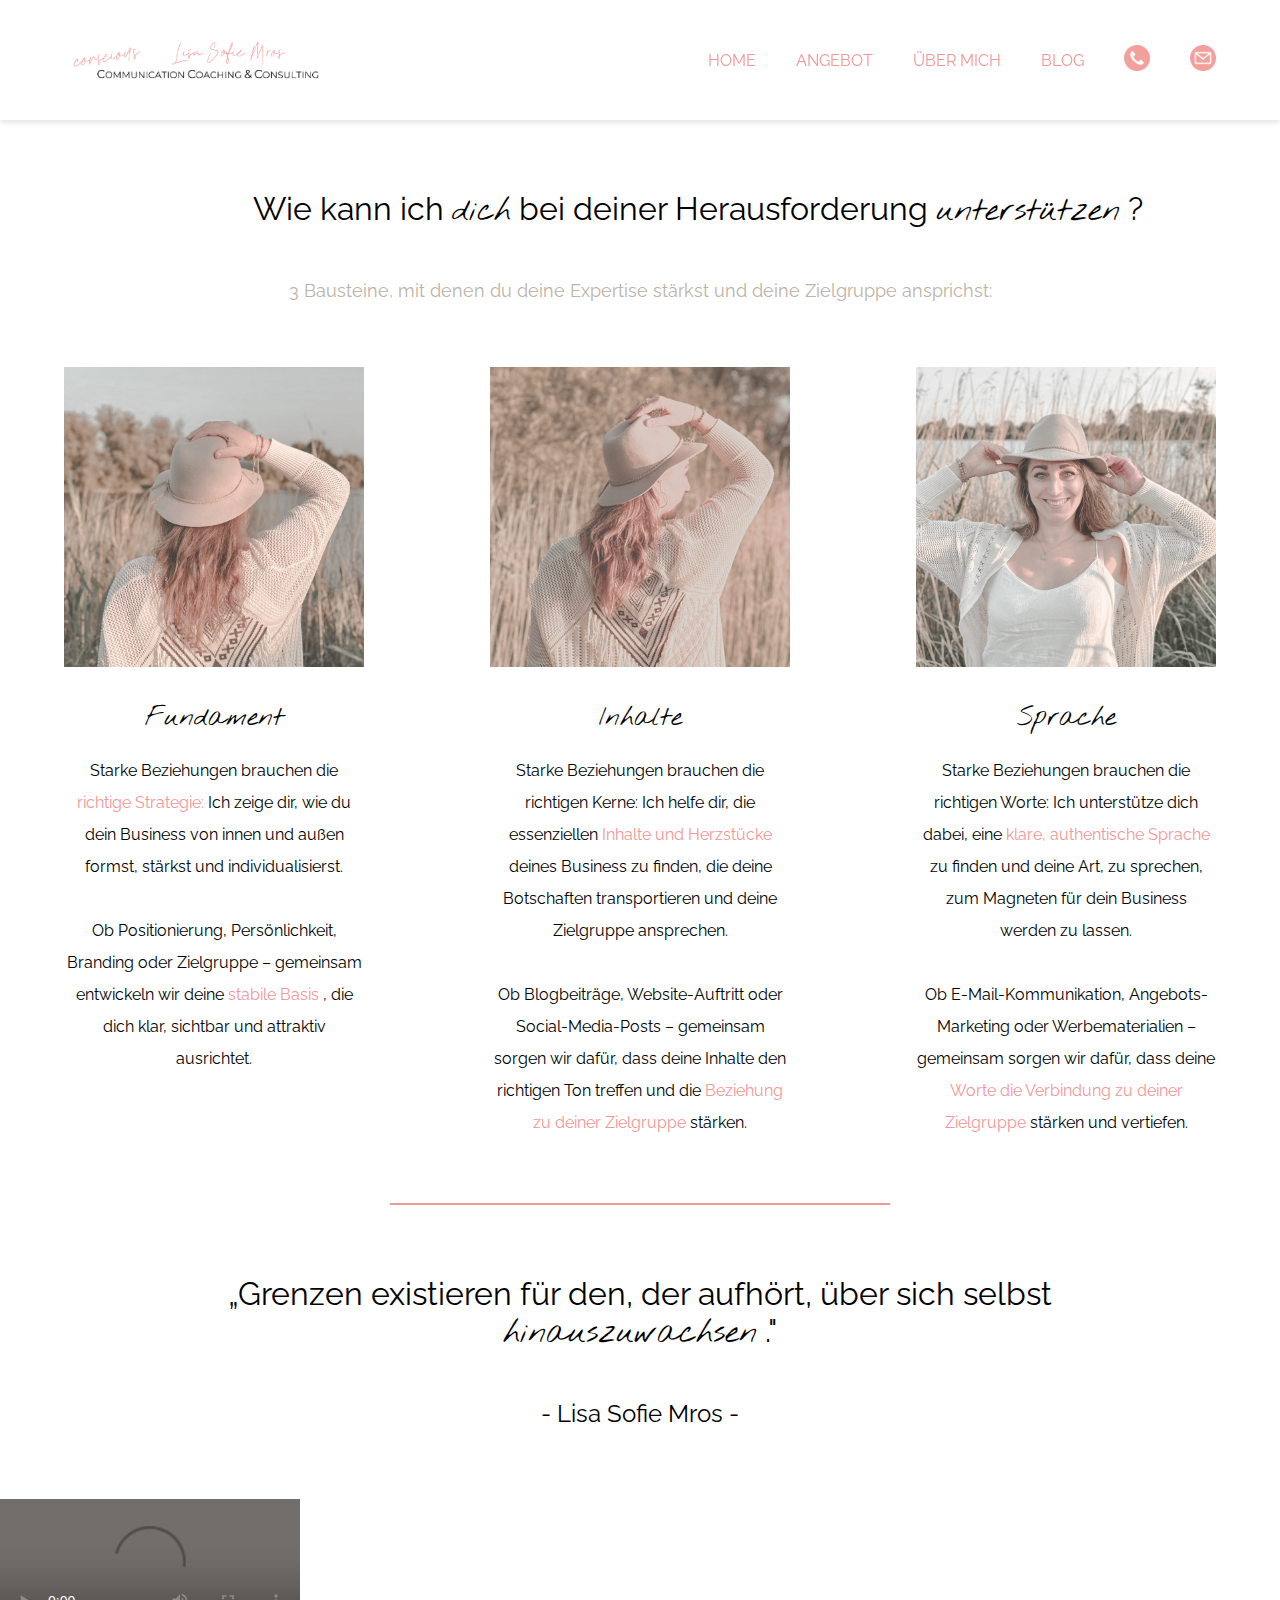
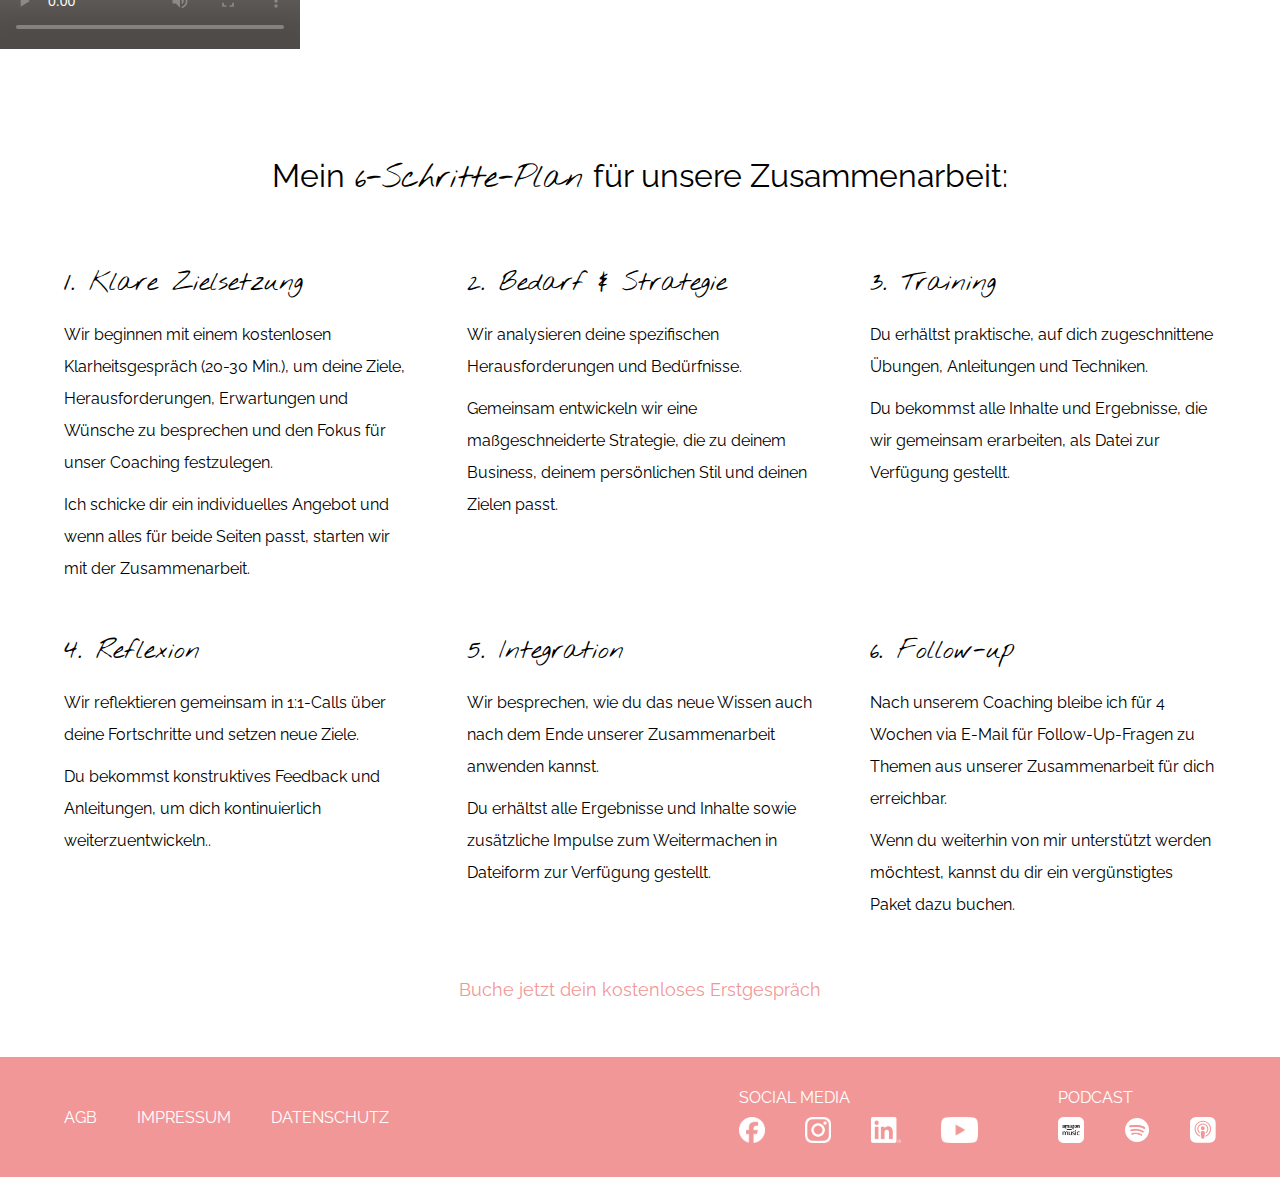
==== offer.html @ 4a991636 "first commit" ====
<!DOCTYPE html>
<html lang="en">

<head>
    <meta charset="UTF-8">
    <meta name="viewport" content="width=device-width, initial-scale=1.0">
    <title>Lisa Sofie Mros Communications</title>
    <link rel="stylesheet" href="style.css">
    <link rel="stylesheet" href="fonts.css">
    <link rel="icon" href="./img/Logo_rund_coral_freigestellt.jpeg">
    <script src="script.js"></script>
</head>

<body onload="loadOffer()">

    <div id="burgermenu" class="burgermenu-closed">
        <span class="menu-link-burgermenu" onclick="openHome()">HOME</span>
        <span class="menu-link-burgermenu" onclick="openOffer()">ANGEBOT</span>
        <span class="menu-link-burgermenu" onclick="openAbout()">ÜBER MICH</span>
        <span class="menu-link-burgermenu" onclick="openBlog()">BLOG</span>
    </div>
    <header id="header" class="header">
    </header>
    <main onclick="closeBurgerMenu()">
        <div class="offer-container">
            <div class="headline-offer">
                <span class="headline">Wie kann ich</span>
                <span class="curved-headline">dich</span>
                <span class="headline">bei deiner Herausforderung </span>
                <span class="curved-headline">unterstützen</span>
                <span class="headline">?</span>
            </div>
            <span class="offer-subheadline">3 Bausteine, mit denen du deine Expertise stärkst und deine Zielgruppe
                ansprichst:</span>
            <div class="offer-options">
                <div class="option">
                    <div class="image-container">
                        <img class="image-offer" src="./img/offer1.JPG" alt="">
                    </div>
                    <div class="headline-textfield2">
                        <span class="curved-subheadline2">Fundament</span>
                    </div>
                    <div class="text-offer2">
                        <span>Starke Beziehungen brauchen die </span>
                        <span class="typo-coral">richtige Strategie:</span>
                        <span>Ich zeige dir, wie du dein Business von innen und außen formst, stärkst und individualisierst.</span>
                        <br><br>
                        <span>Ob Positionierung, Persönlichkeit, Branding oder Zielgruppe – gemeinsam entwickeln wir deine  </span>
                        <span class="typo-coral">stabile Basis</span>
                        <span>, die dich klar, sichtbar und attraktiv ausrichtet.</span>
                    </div>
                </div>
                <div class="option">
                    <div class="image-container">
                        <img class="image-offer" src="./img/offer2.png" alt="">
                    </div>
                    <div class="headline-textfield2">
                        <span class="curved-subheadline2"> Inhalte</span>
                    </div>
                    <div class="text-offer2">
                        <span>Starke Beziehungen brauchen die richtigen Kerne: Ich helfe dir, die essenziellen</span>
                        <span class="typo-coral">Inhalte und Herzstücke</span>
                        <span>deines Business zu finden, die deine Botschaften transportieren und deine Zielgruppe ansprechen.</span>
                        <br><br>
                        <span> Ob Blogbeiträge, Website-Auftritt oder Social-Media-Posts – gemeinsam sorgen wir dafür, dass deine Inhalte den richtigen Ton treffen und die</span>
                        <span class="typo-coral"> Beziehung zu deiner Zielgruppe </span>
                        <span> stärken.</span>
                    </div>  
                </div>
                <div class="option">
                    <div class="image-container">
                        <img class="image-offer" src="./img/offer3.JPG" alt="">
                    </div>
                    <div class="headline-textfield2">
                        <span class="curved-subheadline2">Sprache</span>
                    </div>
                    <div class="text-offer2">
                        <span>Starke Beziehungen brauchen die richtigen Worte: Ich unterstütze dich dabei, eine</span>
                        <span class="typo-coral">klare, authentische Sprache </span>
                        <span> zu finden und deine Art, zu sprechen, zum Magneten für dein Business werden zu lassen.</span>
                        <br><br>
                        <span> Ob E-Mail-Kommunikation, Angebots-Marketing oder Werbematerialien – gemeinsam sorgen wir dafür, dass deine</span>
                        <span class="typo-coral">Worte die Verbindung zu deiner Zielgruppe</span>
                        <span>stärken und vertiefen.</span>
                    </div>
                </div>
            </div>
        </div>

        </div>
        <div class="border-section">
            <div class="border-offer"></div>
        </div>

        <section class="statement-offer-container">
            <div class="headline">
                <div>
                    <span class="headline">„Grenzen existieren für den, der aufhört, über sich selbst</span>
                    <span class="curved-headline">hinauszuwachsen</span>
                    <span class="headline">."</span>
                    <br>
                </div>
                <br>
                <span class="subheadline">- Lisa Sofie Mros -</span>
            </div>

        </section>

        <div class="video-container">
            <video class="video" controls>
                <source src="./img/Video_Untertitel.MP4" type="video/mp4">
            </video>
        </div>


        <section class="steps">
            <div class="steps-headline">
                <span class="headline">Mein </span>
                <span class="curved-headline"> 6-Schritte-Plan </span>
                <span class="headline"> für unsere Zusammenarbeit:</span>
            </div>

            <div class="section-steps">
                <div class="step">
                    <span class="curved-subheadline2">1. Klare Zielsetzung</span>
                    <span>Wir beginnen mit einem kostenlosen Klarheitsgespräch (20-30 Min.), um deine Ziele,
                        Herausforderungen, Erwartungen und Wünsche zu besprechen und den Fokus für unser Coaching
                        festzulegen.</span>
                    <span> Ich schicke dir ein individuelles Angebot und wenn alles für beide Seiten passt, starten wir
                        mit der Zusammenarbeit.</span>
                </div>

                <div class="step">
                    <span class="curved-subheadline2">2. Bedarf & Strategie </span>
                    <span>Wir analysieren deine spezifischen Herausforderungen und Bedürfnisse.</span>
                    <span>Gemeinsam entwickeln wir eine maßgeschneiderte Strategie, die zu deinem Business, deinem
                        persönlichen Stil und deinen Zielen passt.</span>
                </div>
                <div class="step">
                    <span class="curved-subheadline2">3. Training </span>
                    <span>Du erhältst praktische, auf dich zugeschnittene Übungen, Anleitungen und Techniken.</span>
                    <span>Du bekommst alle Inhalte und Ergebnisse, die wir gemeinsam erarbeiten, als Datei zur Verfügung
                        gestellt.</span>
                </div>
                <div class="step">
                    <span class="curved-subheadline2">4. Reflexion</span>
                    <span>Wir reflektieren gemeinsam in 1:1-Calls über deine Fortschritte und setzen neue Ziele.</span>
                    <span>Du bekommst konstruktives Feedback und Anleitungen, um dich kontinuierlich
                        weiterzuentwickeln..</span>
                </div>
                <div class="step">
                    <span class="curved-subheadline2">5. Integration</span>
                    <span>Wir besprechen, wie du das neue Wissen auch nach dem Ende unserer Zusammenarbeit anwenden
                        kannst.</span>
                    <span>Du erhältst alle Ergebnisse und Inhalte sowie zusätzliche Impulse zum Weitermachen in
                        Dateiform zur Verfügung gestellt.</span>
                </div>
                <div class="step">
                    <span class="curved-subheadline2">6. Follow-up </span>
                    <span>Nach unserem Coaching bleibe ich für 4 Wochen via E-Mail für Follow-Up-Fragen zu Themen aus unserer Zusammenarbeit für dich erreichbar.</span>
                    <span>Wenn du weiterhin von mir unterstützt werden möchtest, kannst du dir ein vergünstigtes Paket
                        dazu buchen.</span>
                </div>
            </div>

            <div class="google-link-container">
                <a class="google-link" href="mailto:lisa.sofie.mros@gmail.com">Buche jetzt dein kostenloses Erstgespräch
                </a>
            </div>
        </section>

        <footer id="footer" class="footer">
        </footer>
    </main>
</body>

</html>
---- style.css ----
/*cookies*/
.cc-window{opacity:1;transition:opacity 1s ease}.cc-window.cc-invisible{opacity:0}.cc-animate.cc-revoke{transition:transform 1s ease}.cc-animate.cc-revoke.cc-top{transform:translateY(-2em)}.cc-animate.cc-revoke.cc-bottom{transform:translateY(2em)}.cc-animate.cc-revoke.cc-active.cc-bottom,.cc-animate.cc-revoke.cc-active.cc-top,.cc-revoke:hover{transform:translateY(0)}.cc-grower{max-height:0;overflow:hidden;transition:max-height 1s}
.cc-link,.cc-revoke:hover{text-decoration:underline}.cc-revoke,.cc-window{position:fixed;overflow:hidden;box-sizing:border-box;font-family:Raleway,sans-serif;font-size:16px;line-height:1.5em;display:-ms-flexbox;display:flex;-ms-flex-wrap:nowrap;flex-wrap:nowrap;z-index:9999}.cc-window.cc-static{position:static}.cc-window.cc-floating{padding:2em;max-width:24em;-ms-flex-direction:column;flex-direction:column}.cc-window.cc-banner{padding:1em 1.8em;width:100%;-ms-flex-direction:row;flex-direction:row}.cc-revoke{padding:.5em}.cc-header{font-size:12px;font-weight:100}.cc-btn,.cc-close,.cc-link,.cc-revoke{cursor:pointer}.cc-link{opacity:.8;display:inline-block;padding:.2em}.cc-link:hover{opacity:1}.cc-link:active,.cc-link:visited{color:initial}.cc-btn{display:block;padding:.4em .8em;font-size:.9em;font-weight:700;border-width:2px;border-style:solid;text-align:center;white-space:nowrap}.cc-banner .cc-btn:last-child{min-width:140px}.cc-highlight .cc-btn:first-child{background-color:transparent;border-color:transparent}.cc-highlight .cc-btn:first-child:focus,.cc-highlight .cc-btn:first-child:hover{background-color: white;text-decoration:underline}.cc-close{display:block;position:absolute;top:.5em;right:.5em;font-size:1.6em;opacity:.9;line-height:.75}.cc-close:focus,.cc-close:hover{opacity:1}
.cc-revoke.cc-top{top:0;left:3em;border-bottom-left-radius:.5em;border-bottom-right-radius:.5em}.cc-revoke.cc-bottom{bottom:0;left:3em;border-top-left-radius:.5em;border-top-right-radius:.5em}.cc-revoke.cc-left{left:3em;right:unset}.cc-revoke.cc-right{right:3em;left:unset}.cc-top{top:1em}.cc-left{left:1em}.cc-right{right:1em}.cc-bottom{bottom:1em}.cc-floating>.cc-link{margin-bottom:1em}.cc-floating .cc-message{display:block;margin-bottom:1em}.cc-window.cc-floating .cc-compliance{-ms-flex:1;flex:1}.cc-window.cc-banner{-ms-flex-align:center;align-items:center}.cc-banner.cc-top{left:0;right:0;top:0}.cc-banner.cc-bottom{left:0;right:0;bottom:0}.cc-banner .cc-message{-ms-flex:1;flex:1}.cc-compliance{display:-ms-flexbox;display:flex;-ms-flex-align:center;align-items:center;-ms-flex-line-pack:justify;align-content:space-between}.cc-compliance>.cc-btn{-ms-flex:1;flex:1}.cc-btn+.cc-btn{margin-left:.5em}
@media print{.cc-revoke,.cc-window{display:none}}@media screen and (max-width:900px){.cc-btn{white-space:normal}}@media screen and (max-width:414px) and (orientation:portrait),screen and (max-width:736px) and (orientation:landscape){.cc-window.cc-top{top:0}.cc-window.cc-bottom{bottom:0}.cc-window.cc-banner,.cc-window.cc-left,.cc-window.cc-right{left:0;right:0}.cc-window.cc-banner{-ms-flex-direction:column;flex-direction:column}.cc-window.cc-banner .cc-compliance{-ms-flex:1;flex:1}.cc-window.cc-floating{max-width:none}.cc-window .cc-message{margin-bottom:1em}.cc-window.cc-banner{-ms-flex-align:unset;align-items:unset}}
.cc-floating.cc-theme-classic{padding:1.2em;border-radius:5px}.cc-floating.cc-type-info.cc-theme-classic .cc-compliance{text-align:center;display:inline;-ms-flex:none;flex:none}.cc-theme-classic .cc-btn{border-radius:5px}.cc-theme-classic .cc-btn:last-child{min-width:140px}.cc-floating.cc-type-info.cc-theme-classic .cc-btn{display:inline-block}
.cc-theme-edgeless.cc-window{padding:0}.cc-floating.cc-theme-edgeless .cc-message{margin:2em 2em 1.5em}.cc-banner.cc-theme-edgeless .cc-btn{margin:0;padding:.8em 1.8em;height:100%}.cc-banner.cc-theme-edgeless .cc-message{margin-left:1em}.cc-floating.cc-theme-edgeless .cc-btn+.cc-btn{margin-left:0}

.cc-btn:hover {
    background-color: rgb(252, 186, 186) !important;
}

.cc-window {
    font-size: 16px !important;
    opacity: 0.9;
}


.curved-headline {
    font-family: "Nothing You Could Do", cursive;
    font-weight: 400;
    font-style: normal;
    font-size: 32px;
}

:root {
    --maincolor: rgb(242, 151, 151);
    --secondarycolor: white;
    --greytypo: #bcb2a6;
    --layering-color: rgba(255, 243, 230, 0.226);
}

body {
    font-family: Raleway, sans-serif;
    margin: 0;
}

.subheadline {
    font-weight: 400;
    font-size: 24px;
    text-align: center;
}

.curved-subheadline {
    font-family: "Nothing You Could Do", cursive;
    font-weight: 400;
    font-style: normal;
    font-size: 32px;
}

.curved-subheadline2 {
    font-family: "Nothing You Could Do", cursive;
    font-weight: 400;
    font-style: normal;
    font-size: 26px;
}

.curved-subheadline3 {
    font-family: "Nothing You Could Do", cursive;
    font-weight: 400;
    font-style: normal;
    font-size: 22px;
}

.headline {
    font-weight: 400;
    font-size: 32px;
    text-align: center;
    gap: 8px;
}

.typo-coral {
    color: var(--maincolor);
}

/*header*/
.header {
    display: flex;
    align-items: center;
    justify-content: space-between;
    height: 120px;
    position: fixed;
    top: 0px;
    left: 0px;
    right: 0px;
    font-size: 16px;
    background-color: var(--secondarycolor);
    color: var(--maincolor);
    padding-left: 5%;
    padding-right: 5%;
    box-shadow: 0px 3px 5px rgba(0, 0, 0, 0.1);
    z-index: 5;
}

.menu {
    display: flex;
    align-items: center;
    gap: 40px;
    text-decoration: none;
}

.menu-link {
    text-decoration: none;
}

.menu-link:hover {
    text-decoration: underline;
    cursor: pointer;
}

.menu-link-burgermenu {
    text-decoration: none;
    font-weight: 500;
}

.menu-link-burgermenu:hover {
    text-decoration: underline;
    cursor: pointer;
}

.icon {
    height: 26px;
    width: auto;
    object-fit: contain;
    filter: brightness(0) saturate(100%) invert(74%) sepia(24%) saturate(959%) hue-rotate(312deg) brightness(98%) contrast(94%);
}

.icon:hover {
    filter: brightness(0) saturate(100%) invert(74%) sepia(24%) saturate(959%) hue-rotate(312deg) brightness(98%) contrast(94%);
    cursor: pointer;
}

.logo {
    height: 100px;
    width: 260px;
    object-fit: contain;
    cursor: pointer;
}

.burger-menu {
    display: none;
}

.burger-row {
    border-radius: 4px;
    height: 2px;
    width: 40px;
    background-color: var(--maincolor);
}

.burgermenu-closed {
    display: none;
}

.burgermenu-open {
    background-color: rgba(255, 255, 255, 0.9);
    color: var(--maincolor);
    display: flex;
    flex-direction: column;
    gap: 20px;
    position: fixed;
    width: 150px;
    height: 200px;
    top: 50%;
    left: 50%;
    margin-top: -100px;
    margin-left: -100px;
    z-index: 7;
    padding: 5%;
    box-shadow: 0px 3px 5px rgba(0, 0, 0, 0.1);
    align-items: center;
    justify-content: center;
    border-radius: 4px;
}

/*footer*/
.footer {
    background-color: var(--maincolor);
    height: 120px;
    padding-left: 5%;
    padding-right: 5%;
    display: flex;
    align-items: center;
    justify-content: space-between;
    overflow-x: hidden;
}

.icon-footer {
    height: 26px;
    width: auto;
    object-fit: contain;
}

.linkedin-icon {
    height: 26px;
    width: auto;
    object-fit: contain;
    filter: brightness(0) saturate(100%) invert(99%) sepia(1%) saturate(29%) hue-rotate(141deg) brightness(106%) contrast(100%);
}

.linkedin-icon:hover {
    filter: drop-shadow(0px 0px 1px #ffffff) brightness(0) saturate(100%) invert(99%) sepia(1%) saturate(29%) hue-rotate(141deg) brightness(106%) contrast(100%);
    cursor: pointer;
}

.icon-section-footer {
    display: flex;
    align-items: center;
    gap: 40px;
}

.icon-footer:hover {
    filter: drop-shadow(0px 0px 4px #FFFFFF);
    cursor: pointer;
}

.footer-link {
    color: var(--secondarycolor);
}

.footer-link:hover {
    cursor: pointer;
    text-decoration: underline;
}

.footer-left {
    display: flex;
    align-items: center;
    gap: 40px;
}

.footer-right {
    display: flex;
    flex-direction: column;
    align-items: flex-start;
    justify-content: space-between;
    gap: 10px;
}

.footer-right-section {
    display: flex;
    flex-direction: row;
    justify-content: space-between;
    align-items: center;
    gap: 80px;
}

.footer-typo {
    color: var(--secondarycolor);
}

/*index*/
/*title*/
.title {
    margin-top: 120px;
    height: calc(100vh - 120px);
    background-image: url(img/index1.png);
    background-repeat: no-repeat;
    background-position: center;
    background-size: cover;
    display: flex;
    align-items: center;
    justify-content: center;
    position: relative;
}

.title::before {
    content: "";
    position: absolute;
    top: 0;
    left: 0;
    width: 100%;
    height: 100%;
    background-color: var(--layering-color);
    pointer-events: none;
}

.title-container {
    position: relative;
    z-index: 1;
    display: flex;
    flex-direction: column;
    align-items: center;
    justify-content: center;
    margin-top: 10%;
    gap: 40px;
    position: absolute;
    margin-left: 5%;
    margin-right: 5%;
}

.zoom-link {
    color: var(--secondarycolor);
    cursor: pointer;
    text-decoration: none;
    font-size: 20px;
    flex-wrap: wrap;
    text-align: center;
    text-shadow: 1px 1px 2px rgba(0, 0, 0, 0.5);
}

.zoom-link:hover {
    text-decoration: underline;
}

.title-headline {
    color: var(--secondarycolor);
    font-size: 40px;
    flex-wrap: wrap;
    text-align: center;
    text-shadow: 1px 1px 2px rgba(0, 0, 0, 0.5);
}

.title-subheadline {
    color: var(--secondarycolor);
    text-decoration: none;
    font-size: 20px;
    flex-wrap: wrap;
    text-align: center;
    text-shadow: 1px 1px 2px rgba(0, 0, 0, 0.5);
}

/*introduction*/
.introduction {
    display: flex;
    flex-direction: row;
    align-items: flex-start;
    justify-content: space-between;
    gap: 100px;
    margin-top: 5%;
    margin-left: 5%;
    margin-right: 5%;
}

.introduction-text {
    line-height: 2;
}

.border {
    height: 300px;
    width: 2px;
    background-color: var(--maincolor);
}

.introduction-image {
    display: block;
    width: 100%;
    height: 300px;
    width: 300px;
    object-fit: cover;
}

.introduction-image-container {
    position: relative;
    display: inline-block;
}

.introduction-image-container::before {
    content: "";
    position: absolute;
    top: 0;
    left: 0;
    width: 100%;
    height: 100%;
    background-color: var(--layering-color);
    z-index: 1;
    pointer-events: none;
}

/*statement*/
.statement {
    display: flex;
    flex-direction: column;
    align-items: center;
    justify-content: space-between;
    margin-top: 70px;
    margin-bottom: 70px;
    margin-left: 5%;
    margin-right: 5%;
    line-height: 50px;
}

/*review*/
.review-section {
    margin-top: 5%;
    margin-left: 5%;
    margin-right: 5%;
    display: flex;
    flex-direction: column;
    justify-content: space-around;
    align-items: center;
}

.review {
    display: flex;
    flex-direction: row;
    justify-content: space-between;
    align-items: flex-start;
    margin-bottom: 5%;
    gap: 100px;
}

.review-section-headline {
    margin-bottom: 5%;
    flex-wrap: wrap;
    text-align: center;
}

.review-block {
    display: flex;
    flex-direction: column;
    align-items: flex-start;
    justify-content: center;
    gap: 30px;
    line-height: 2;
    width: 33%;
}

.border-reviews {
    display: none;
}

.job-title {
    color: var(--greytypo);
    font-weight: 400;
}

.review-text {
    height: 20vh;
}

.arrow {
    color: var(--greytypo);
    font-weight: 400;
    font-size: 32px;
    cursor: pointer;
}

.arrow-section {
    display: flex;
    justify-content: space-between;
    align-items: center;
    margin-bottom: 2%;
    width: 100%;
}

.google-link {
    color: var(--maincolor);
    font-weight: 400;
    font-size: 18px;
    cursor: pointer;
    text-decoration: none;
    flex-wrap: wrap;
    text-align: center;
}

.google-link:hover {
    text-decoration: underline;
}

.google-link-container {
    display: flex;
    align-items: center;
    justify-content: center;
    margin-bottom: 5%;
}

/*offer*/
.image-container {
    position: relative;
    display: inline-block;
}

.image-container::before {
    content: "";
    position: absolute;
    top: 0;
    left: 0;
    width: 100%;
    height: 100%;
    background-color: var(--layering-color);
    z-index: 1;
    pointer-events: none;
}

.image-offer {
    display: block;
    width: 100%;
    width: 100%;
    height: 400px;
    object-fit: cover;
}

.offer-container {
    display: flex;
    flex-direction: column;
    align-items: center;
    justify-content: center;
    padding-bottom: 5%;
    gap: 5%;
    margin-top: 120px;
    padding-left: 5%;
    padding-right: 5%;
}

.offer-section {
    display: flex;
    flex-direction: column;
    align-items: flex-start;
    justify-content: center;
    gap: 20px;
    flex-wrap: wrap;
}

.headline-offer {
    margin-top: 70px;
    margin-bottom: 40px;
    margin-left: 10%;
    display: flex;
    align-items: baseline;
    flex-wrap: wrap;
    font-weight: 400;
    font-size: 32px;
    gap: 8px;
}

.offer-subheadline {
    font-size: 18px;
    display: flex;
    align-items: center;
    justify-content: center;
    flex-direction: row;
    gap: 8px;
    margin-bottom: 5%;
    flex-wrap: wrap;
    text-align: center;
    line-height: 2;
    color: var(--greytypo);
}

.offer {
    display: flex;
    align-items: center;
    justify-content: flex-start;
    align-items: flex-start;
    margin-right: 5%;
}

.textfield-offer {
    display: flex;
    justify-content: flex-start;
    flex-direction: column;
    text-align: flex-start;
    margin-bottom: 20px;
}

.headline-textfield2 {
    display: flex;
    flex-direction: row;
    align-items: center;
    justify-content: center;
    margin-bottom: 10px;
    margin-top: 10%;
    gap: 8px;
}

.text-offer {
    line-height: 2;
}

.text-offer2 {
    line-height: 2;
    margin-top: 20px;
    text-align: center;
}

.offer-options {
    display: flex;
    justify-content: space-between;
    width: 100%;
    gap: 5%;
}

.option {
    width: 400px;
}

.statement-offer {
    display: flex;
    align-items: baseline;
    justify-content: center;
    flex-direction: row;
    text-align: center;
    line-height: 30px;
    gap: 15px;
    flex-wrap: wrap;
}

.statement-offer-container {
    margin-top: 70px;
    margin-bottom: 70px;
    margin-left: 10%;
    margin-right: 10%;
}

.border-offer {
    display: flex;
    width: 500px;
    height: 2px;
    background-color: var(--maincolor);
}

/*steps*/
.step {
    width: 30%;
    display: flex;
    flex-direction: column;
    align-items: flex-start;
    justify-content: space-between;
    gap: 10px;
    line-height: 2;
}

.section-steps {
    gap: 40px;
    display: flex;
    flex-direction: row;
    align-items: flex-start;
    justify-content: space-between;
    margin-bottom: 5%;
    margin-top: 5%;
    flex-wrap: wrap;
}

.border-steps {
    width: 2px;
    height: 100px;
    margin-top: 5%;
    margin-left: 2%;
    margin-right: 2%;
    background-color: var(--maincolor);
}

.steps {
    margin-top: 5%;
    display: flex;
    flex-direction: column;
    justify-content: center;
    margin-left: 5%;
    margin-right: 5%;
}

.steps-headline {
    display: flex;
    justify-content: center;
    align-items: baseline;
    justify-content: center;
    gap: 10px;
    flex-wrap: wrap;
    margin-top: 40px;
}

/*video*/
.border-section {
    display: flex;
    align-items: center;
    justify-content: center;
}

.video-container {
    position: relative;
    display: inline-block;
}

.video {
    display: block;
    width: 100%;
}

.video-container::before {
    content: "";
    position: absolute;
    top: 0;
    left: 0;
    width: 100%;
    height: 100%;
    background-color: rgba(253, 242, 231, 0.309);
    z-index: 1;
    pointer-events: none;
}

/*about*/
.passion-section {
    margin-top: 120px;
    height: calc(100vh - 120px);
    background-image: url(./img/about1.JPG);
    background-repeat: no-repeat;
    background-position: center;
    background-size: cover;
    display: flex;
    align-items: center;
    justify-content: center;
    position: relative;
}

.passion-section::before {
    content: "";
    position: absolute;
    top: 0;
    left: 0;
    width: 100%;
    height: 100%;
    background-color: var(--layering-color);
    pointer-events: none;
}

.passion-title-container {
    position: relative;
    z-index: 1;
    display: flex;
    flex-direction: column;
    align-items: center;
    justify-content: center;
    margin-top: 10%;
    gap: 40px;
    position: absolute;
    margin-left: 5%;
    margin-right: 5%;
}

.passion-headline {
    color: white;
    font-size: 40px;
    flex-wrap: wrap;
    text-align: center;
}

.image-about {
    width: 300px;
    height: 300px;
    object-fit: cover;
    z-index: 2;
    display: block;
}

.about-section {
    margin-top: 5%;
    margin-bottom: 70px;
    display: flex;
    flex-direction: row;
    align-items: flex-start;
    justify-content: space-between;
    margin-left: 10%;
    margin-right: 10%;
    gap: 10%;
}

.about-text-section {
    display: flex;
    flex-direction: column;
    align-items: flex-start;
    justify-content: space-between;
    gap: 10px;
}

.border-about {
    height: 300px;
    width: 2px;
    background-color: var(--maincolor);
}

.logos {
    width: 120px;
}

.logo-section {
    display: flex;
    flex-direction: row;
    flex-wrap: wrap;
    align-items: center;
    justify-content: center;
    gap: 50px;
    margin-top: 70px;
}

.call-to-action {
    color: var(--maincolor);
    font-weight: 400;
    font-size: 18px;
    cursor: pointer;
    text-decoration: none;
    flex-wrap: wrap;
    text-align: center;
}

.call-to-action:hover {
    text-decoration: underline;
}

.call-to-action-container {
    display: flex;
    align-items: center;
    justify-content: center;
    margin-bottom: 5%;
}

/*Impressum AGB Datenschutz*/
.text-section-impressum {
    margin-top: 120px;
    margin-left: 5%;
    margin-right: 5%;
    margin-bottom: 5%;
    padding-top: 5%;
    display: flex;
    align-items: center;
    justify-content: flex-start;
    flex-direction: column;
    padding-top: 70px;
    padding-bottom: 70px;
    overflow-wrap: break-word;
}

span {
    max-width: 100%;
}

a {
    color: var(--greytypo);
}

.text-impressum {
    color: black;
    font-size: 16px;
    line-height: 2;
    display: flex;
    flex-direction: column;
    align-items: center;
    justify-content: center;
    text-align: center;    
}

.impressum-subheadline {
    font-size: 16px;
    display: flex;
    align-items: center;
    justify-content: center;
    margin-bottom: 10px;
    margin-top: 40px;
    flex-wrap: wrap;
    text-align: center;
    line-height: 2;
    color: var(--greytypo);
}

.impressum-subheadline-topic {
    color: var(--greytypo);
    font-size: 20px;
    margin-top: 40px;
    display: flex;
    align-items: center;
    justify-content: center; 
}

.impressum-subheadline-subtopic {
    color: var(--greytypo);
    font-size: 16px;
    margin-top: 10px;
    margin-bottom: 10px;
    display: flex;
    align-items: center;
    justify-content: center;
} 

@media(max-width: 1450px) {
    .option {
        width: 350px;
    }

    .image-offer {
        height: 350px;
    }

    .headline-textfield2 {
        flex-direction: column;
    }
}

@media(max-width: 1350px) {
    .option {
        width: 300px;
    }

    .image-offer {
        height: 300px;
    }
}

@media(max-width: 1210px) {
    .introduction-text-headline {
        flex-direction: column;
        gap: 0px;
        align-items: flex-start;
        margin-bottom: 30px;
    }

    .introduction {
        align-items: flex-start;
    }

    .review-text {
        height: 40vh;
    }

    .author {
        height: 40px;

    }
}


@media(max-width: 1100px) {
    .review {
        flex-direction: column;
        gap: 50px;
        align-items: center;
    }

    .review-block {
        width: 70%;
        text-align: center;
        align-items: center;
        gap: 10px;
    }

    .review-text {
        height: fit-content;
    }

    .arrow-section {
        display: none;
    }

    .about-section {
        flex-direction: column;
        gap: 70px;
        align-items: center;
    }

    .border-about {
        display: flex;
        width: 500px;
        height: 2px;
        background-color: var(--maincolor);
        margin-bottom: 10px;
    }

    .about-text-section {
        align-items: center;
        text-align: center;
    }

    .option {
        width: 270px;
    }

    .image-offer {
        height: 250px;
    }

    .headline-offer {
        justify-content: center;
        margin-left: 0;
    }
}

@media(max-width: 1000px) {
    .introduction {
        flex-direction: column;
        align-items: center;
        gap: 60px;
    }

    .border {
        height: 2px;
        width: 500px;
        margin-top: 0px;
    }

    .border-reviews {
        display: flex;
        width: 500px;
        height: 2px;
        background-color: var(--maincolor);
        margin-bottom: 70px;
    }

    .introduction-text-headline {
        align-items: center;
    }

    .introduction-image {
        margin-top: 0px;
        margin-bottom: 15px;
    }

    .introduction-text {
        text-align: center;
    }

    .events {
        margin-top: 70px;
    }

    .review-section {
        margin-top: 70px;
    }

    .review {
        margin-bottom: 70px;
    }

    .google-link-container {
        margin-bottom: 70px;
    }

    .headline {
        font-size: 26px;
    }

    .statement {
        margin-top: 70px;
        margin-bottom: 70px;
        flex-wrap: wrap;
        text-align: center;
        line-height: 50px;
    }

    .offer-options {
        flex-direction: column;
        gap: 50px;
        align-items: center;
        justify-content: center;
    }

    .option {
        width: 300px;
    }

    .image-offer {
        height: 300px;
    }
}

@media(max-width: 970px) {
    .footer-left {
        flex-direction: column;
        align-items: flex-start;
        gap: 10px;
    }

    .section-steps {
        flex-direction: column;
        align-items: center;
        justify-content: center;
        text-align: center;
        gap: 50px;
    }

    .step {
        width: 90%;
        align-items: center;
    }
}

@media(max-width: 900px) {
    .introduction {
        height: fit-content;
    }

    .menu-link {
        display: none;
    }

    .burger-menu {
        gap: 8px;
        display: flex;
        flex-direction: column;
        align-items: center;
        justify-content: center;
        cursor: pointer;
    }

    .border-section {
        margin-top: 70px;
    }

    .offer-container {
        padding-bottom: 0px;
    }

    .section-steps {
        margin-bottom: 0px;
    }

    .google-link {
        margin-top: 40px;
    }

    .review {
        margin-bottom: 0px;
    }
}

@media(min-width: 900px) {
    .burgermenu-open {
        display: none;
    }
}

@media(max-width: 800px) {
    .introduction-text {
        padding-left: 5%;
        padding-right: 5%;
    }
}

@media(max-width: 880px) {
    .statement-offer {
        margin-bottom: 0px;
    }

    .statement {
        margin-bottom: 40px;
    }
}

@media(max-width: 750px) {
    .footer {
        height: 200px;
    }

    .footer-right-section {
        flex-direction: column;
        gap: 30px;
        align-items: flex-start;
    }

    .icon-section-footer {
        gap: 20px;
    }

    .offer-subheadline {
        margin-bottom: 10%;
        margin-left: 10%;
        margin-right: 10%;

    }
}

@media(max-width: 720px) {
    .steps-headline {
        margin-bottom: 40px;
    }
}

@media(max-width: 600px) {
    .border {
        width: 300px;
    }

    .border-about {
        width: 300px;
    }

    .border-reviews {
        width: 300px;
    }

    .border-offer {
        width: 300px;
    }

    .title-headline {
        font-size: 28px;
    }

    .review-section-headline {
        margin-bottom: 10%;
    }

    .zoom-link {
        font-size: 14px;
    }

    .title-subheadline {
        font-size: 14px; 
    }

    .title-container {
        gap: 40px;
    }

    .headline {
        font-size: 20px;
    }

    .curved-headline {
        font-size: 24px;
    }

    .statement {
        line-height: 30px;
    }

    .headline-offer {
        line-height: 30px;
    }

    .statement-offer {
        line-height: 15px;
    }

    .subheadline {
        font-size: 18px;
    }

    .curved-subheadline2 {
        font-size: 24px;
    }
}

@media(max-width: 520px) {
    .logo {
        height: 40px;
        width: 200px;
    }

    .menu {
        gap: 20px;
    }

    .burger-row {
        width: 30px;
    }

    .burger-menu {
        gap: 5px;
    }

    .burgermenu-open {
        left: 51%;
    }
}

@media(max-width: 450px) {
    .footer {
        flex-direction: column-reverse;
        align-items: flex-start;
        justify-content: center;
        gap: 30px;
        padding-left: 5%;
        padding-right: 5%;
    }

    .footer-right-section {
        flex-direction: row;
        gap: 40px;
    }

    .icon-section-footer {
        gap: 20px;
    }
}

@media(max-width: 400px) {
    .title-headline-background {
        position: relative;
        z-index: 1;
        background-color: var(--background-grey);
        width: 300px;
        padding-right: 3%;
        padding-left: 3%;
    }

    .burgermenu-open {
        left: 52%;
    }
}
---- fonts.css ----
/* raleway-100 - latin */
@font-face {
  font-display: swap; /* Check https://developer.mozilla.org/en-US/docs/Web/CSS/@font-face/font-display for other options. */
  font-family: 'Raleway';
  font-style: normal;
  font-weight: 100;
  src: url('./fonts/raleway-v34-latin-100.woff2') format('woff2'); /* Chrome 36+, Opera 23+, Firefox 39+, Safari 12+, iOS 10+ */
}
/* raleway-100italic - latin */
@font-face {
  font-display: swap; /* Check https://developer.mozilla.org/en-US/docs/Web/CSS/@font-face/font-display for other options. */
  font-family: 'Raleway';
  font-style: italic;
  font-weight: 100;
  src: url('./fonts/raleway-v34-latin-100italic.woff2') format('woff2'); /* Chrome 36+, Opera 23+, Firefox 39+, Safari 12+, iOS 10+ */
}
/* raleway-200 - latin */
@font-face {
  font-display: swap; /* Check https://developer.mozilla.org/en-US/docs/Web/CSS/@font-face/font-display for other options. */
  font-family: 'Raleway';
  font-style: normal;
  font-weight: 200;
  src: url('./fonts/raleway-v34-latin-200.woff2') format('woff2'); /* Chrome 36+, Opera 23+, Firefox 39+, Safari 12+, iOS 10+ */
}
/* raleway-200italic - latin */
@font-face {
  font-display: swap; /* Check https://developer.mozilla.org/en-US/docs/Web/CSS/@font-face/font-display for other options. */
  font-family: 'Raleway';
  font-style: italic;
  font-weight: 200;
  src: url('./fonts/raleway-v34-latin-200italic.woff2') format('woff2'); /* Chrome 36+, Opera 23+, Firefox 39+, Safari 12+, iOS 10+ */
}
/* raleway-300 - latin */
@font-face {
  font-display: swap; /* Check https://developer.mozilla.org/en-US/docs/Web/CSS/@font-face/font-display for other options. */
  font-family: 'Raleway';
  font-style: normal;
  font-weight: 300;
  src: url('./fonts/raleway-v34-latin-300.woff2') format('woff2'); /* Chrome 36+, Opera 23+, Firefox 39+, Safari 12+, iOS 10+ */
}
/* raleway-300italic - latin */
@font-face {
  font-display: swap; /* Check https://developer.mozilla.org/en-US/docs/Web/CSS/@font-face/font-display for other options. */
  font-family: 'Raleway';
  font-style: italic;
  font-weight: 300;
  src: url('./fonts/raleway-v34-latin-300italic.woff2') format('woff2'); /* Chrome 36+, Opera 23+, Firefox 39+, Safari 12+, iOS 10+ */
}
/* raleway-regular - latin */
@font-face {
  font-display: swap; /* Check https://developer.mozilla.org/en-US/docs/Web/CSS/@font-face/font-display for other options. */
  font-family: 'Raleway';
  font-style: normal;
  font-weight: 400;
  src: url('./fonts/raleway-v34-latin-regular.woff2') format('woff2'); /* Chrome 36+, Opera 23+, Firefox 39+, Safari 12+, iOS 10+ */
}
/* raleway-italic - latin */
@font-face {
  font-display: swap; /* Check https://developer.mozilla.org/en-US/docs/Web/CSS/@font-face/font-display for other options. */
  font-family: 'Raleway';
  font-style: italic;
  font-weight: 400;
  src: url('./fonts/raleway-v34-latin-italic.woff2') format('woff2'); /* Chrome 36+, Opera 23+, Firefox 39+, Safari 12+, iOS 10+ */
}
/* raleway-500 - latin */
@font-face {
  font-display: swap; /* Check https://developer.mozilla.org/en-US/docs/Web/CSS/@font-face/font-display for other options. */
  font-family: 'Raleway';
  font-style: normal;
  font-weight: 500;
  src: url('./fonts/raleway-v34-latin-500.woff2') format('woff2'); /* Chrome 36+, Opera 23+, Firefox 39+, Safari 12+, iOS 10+ */
}
/* raleway-500italic - latin */
@font-face {
  font-display: swap; /* Check https://developer.mozilla.org/en-US/docs/Web/CSS/@font-face/font-display for other options. */
  font-family: 'Raleway';
  font-style: italic;
  font-weight: 500;
  src: url('./fonts/raleway-v34-latin-500italic.woff2') format('woff2'); /* Chrome 36+, Opera 23+, Firefox 39+, Safari 12+, iOS 10+ */
}
/* raleway-600 - latin */
@font-face {
  font-display: swap; /* Check https://developer.mozilla.org/en-US/docs/Web/CSS/@font-face/font-display for other options. */
  font-family: 'Raleway';
  font-style: normal;
  font-weight: 600;
  src: url('./fonts/raleway-v34-latin-600.woff2') format('woff2'); /* Chrome 36+, Opera 23+, Firefox 39+, Safari 12+, iOS 10+ */
}
/* raleway-600italic - latin */
@font-face {
  font-display: swap; /* Check https://developer.mozilla.org/en-US/docs/Web/CSS/@font-face/font-display for other options. */
  font-family: 'Raleway';
  font-style: italic;
  font-weight: 600;
  src: url('./fonts/raleway-v34-latin-600italic.woff2') format('woff2'); /* Chrome 36+, Opera 23+, Firefox 39+, Safari 12+, iOS 10+ */
}
/* raleway-700 - latin */
@font-face {
  font-display: swap; /* Check https://developer.mozilla.org/en-US/docs/Web/CSS/@font-face/font-display for other options. */
  font-family: 'Raleway';
  font-style: normal;
  font-weight: 700;
  src: url('./fonts/raleway-v34-latin-700.woff2') format('woff2'); /* Chrome 36+, Opera 23+, Firefox 39+, Safari 12+, iOS 10+ */
}
/* raleway-700italic - latin */
@font-face {
  font-display: swap; /* Check https://developer.mozilla.org/en-US/docs/Web/CSS/@font-face/font-display for other options. */
  font-family: 'Raleway';
  font-style: italic;
  font-weight: 700;
  src: url('./fonts/raleway-v34-latin-700italic.woff2') format('woff2'); /* Chrome 36+, Opera 23+, Firefox 39+, Safari 12+, iOS 10+ */
}
/* raleway-800 - latin */
@font-face {
  font-display: swap; /* Check https://developer.mozilla.org/en-US/docs/Web/CSS/@font-face/font-display for other options. */
  font-family: 'Raleway';
  font-style: normal;
  font-weight: 800;
  src: url('./fonts/raleway-v34-latin-800.woff2') format('woff2'); /* Chrome 36+, Opera 23+, Firefox 39+, Safari 12+, iOS 10+ */
}
/* raleway-800italic - latin */
@font-face {
  font-display: swap; /* Check https://developer.mozilla.org/en-US/docs/Web/CSS/@font-face/font-display for other options. */
  font-family: 'Raleway';
  font-style: italic;
  font-weight: 800;
  src: url('./fonts/raleway-v34-latin-800italic.woff2') format('woff2'); /* Chrome 36+, Opera 23+, Firefox 39+, Safari 12+, iOS 10+ */
}
/* raleway-900 - latin */
@font-face {
  font-display: swap; /* Check https://developer.mozilla.org/en-US/docs/Web/CSS/@font-face/font-display for other options. */
  font-family: 'Raleway';
  font-style: normal;
  font-weight: 900;
  src: url('./fonts/raleway-v34-latin-900.woff2') format('woff2'); /* Chrome 36+, Opera 23+, Firefox 39+, Safari 12+, iOS 10+ */
}
/* raleway-900italic - latin */
@font-face {
  font-display: swap; /* Check https://developer.mozilla.org/en-US/docs/Web/CSS/@font-face/font-display for other options. */
  font-family: 'Raleway';
  font-style: italic;
  font-weight: 900;
  src: url('./fonts/raleway-v34-latin-900italic.woff2') format('woff2'); /* Chrome 36+, Opera 23+, Firefox 39+, Safari 12+, iOS 10+ */
}

/* nothing-you-could-do-regular - latin */
@font-face {
  font-display: swap; /* Check https://developer.mozilla.org/en-US/docs/Web/CSS/@font-face/font-display for other options. */
  font-family: 'Nothing You Could Do';
  font-style: normal;
  font-weight: 400;
  src: url('./fonts/nothing-you-could-do-v19-latin-regular.woff2') format('woff2'); /* Chrome 36+, Opera 23+, Firefox 39+, Safari 12+, iOS 10+ */
}
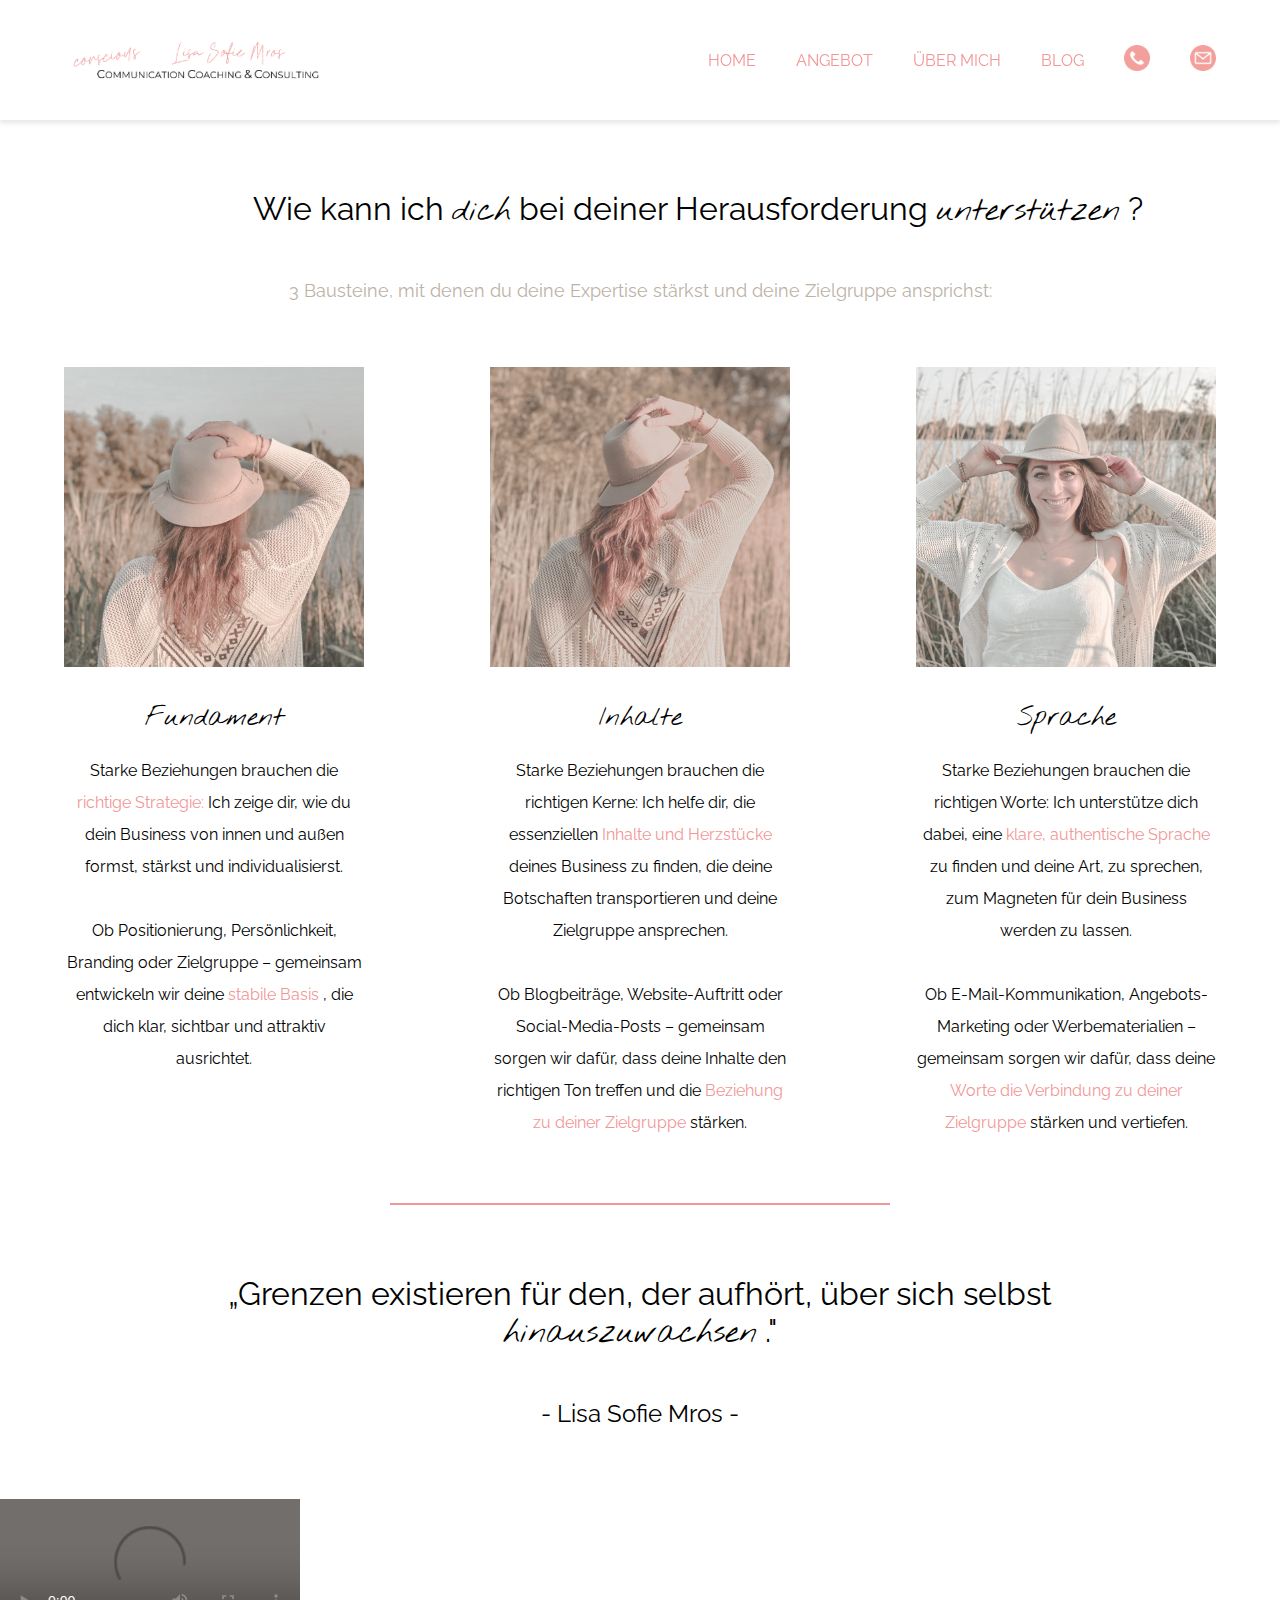
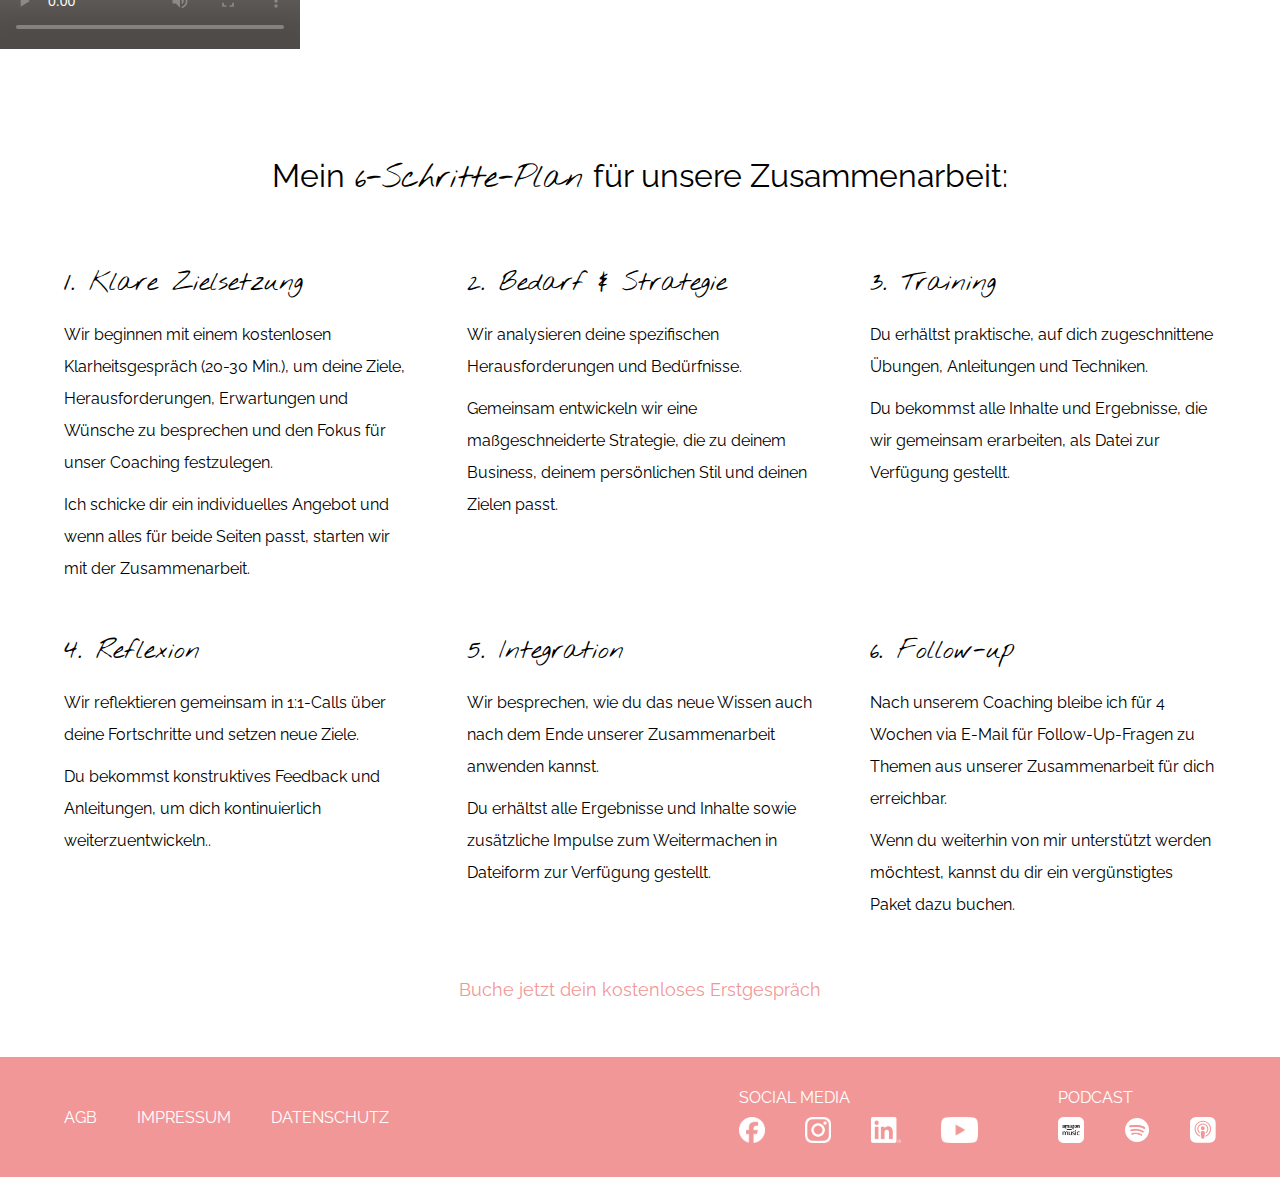
==== commit 0bff64d1: "first commit" ====
--- a/offer.html
+++ b/offer.html
@@ -108,7 +108,7 @@
 
         <div class="video-container">
             <video class="video" controls>
-                <source src="./img/Video_Untertitel.MP4" type="video/mp4">
+                <source src="./img/video.mp4" type="video/mp4">
             </video>
         </div>
 
